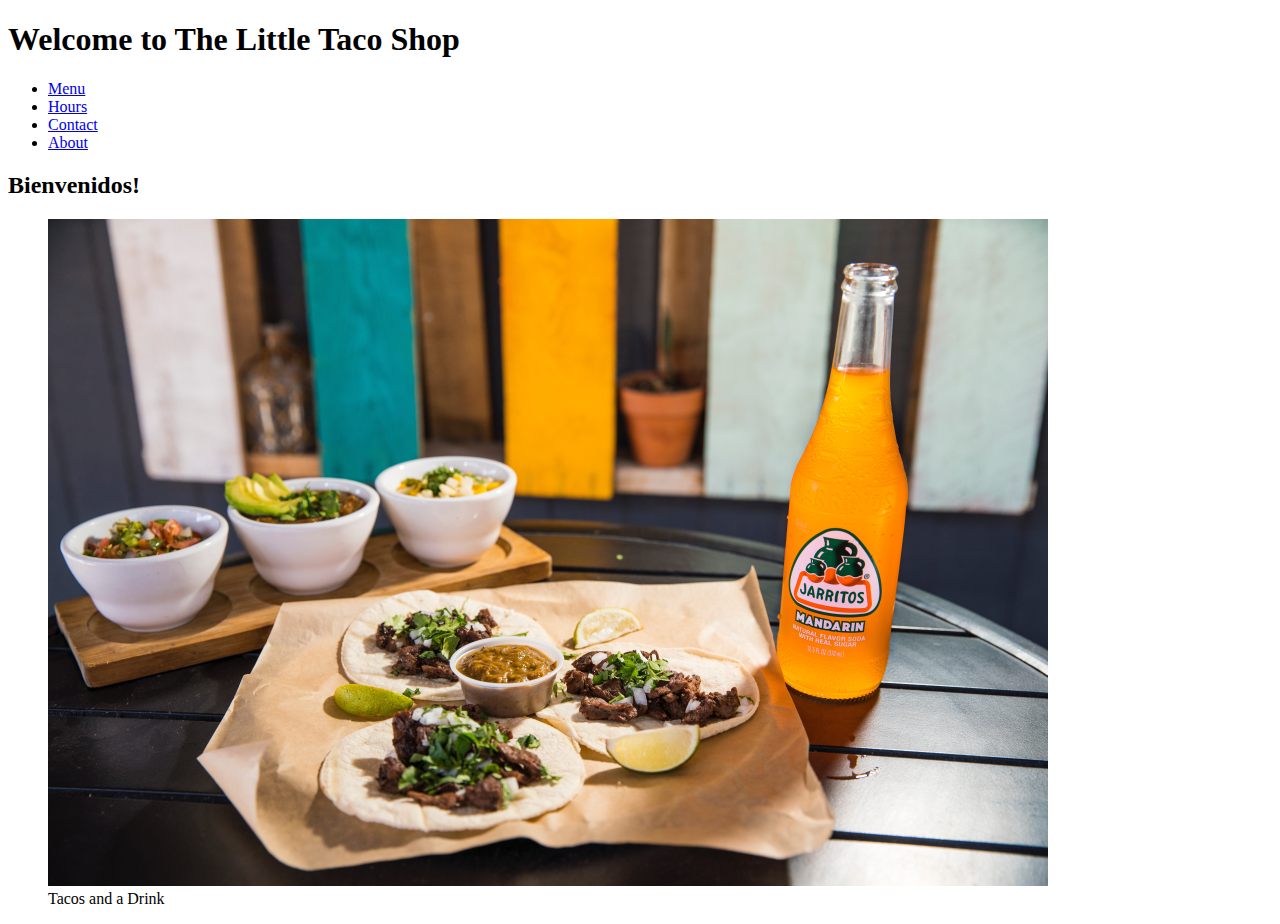
==== index.html @ 2882eade "updated mage" ====
<!DOCTYPE html>
<html lang="en">
  <head>
    <meta charset="UTF-8" />
    <meta name="viewport" content="width=device-width, initial-scale=1.0" />
    <title>The Little Taco Shop</title>
    <link rel="icon" href="favicon.ico" type="image/x-icon" />
    <link rel="stylesheet" href="css/style.css" />
  </head>
  <body>
    <header class="header">
      <h1 class="header__h1">Welcome to The Little Taco Shop</h1>
      <nav class="header__nav">
        <ul class="header__ul">
          <li><a href="#menu">Menu</a></li>
          <li><a href="hours.html">Hours</a></li>
          <li><a href="contact.html">Contact</a></li>
          <li>
            <a href="about.html">About</a>
          </li>
        </ul>
      </nav>
    </header>
    <section class="hero">
      <h2 class="hero__h2">Bienvenidos!</h2>
      <figure>
        <img
          src="img/tacos_and_drink_1000x667.png"
          alt="Tacos and a Drink"
          title="We love tacos!"
          width="1000"
          height="667"
        />
        <figcaption>Tacos and a Drink</figcaption>
      </figure>
    </section>
  </body>
</html>
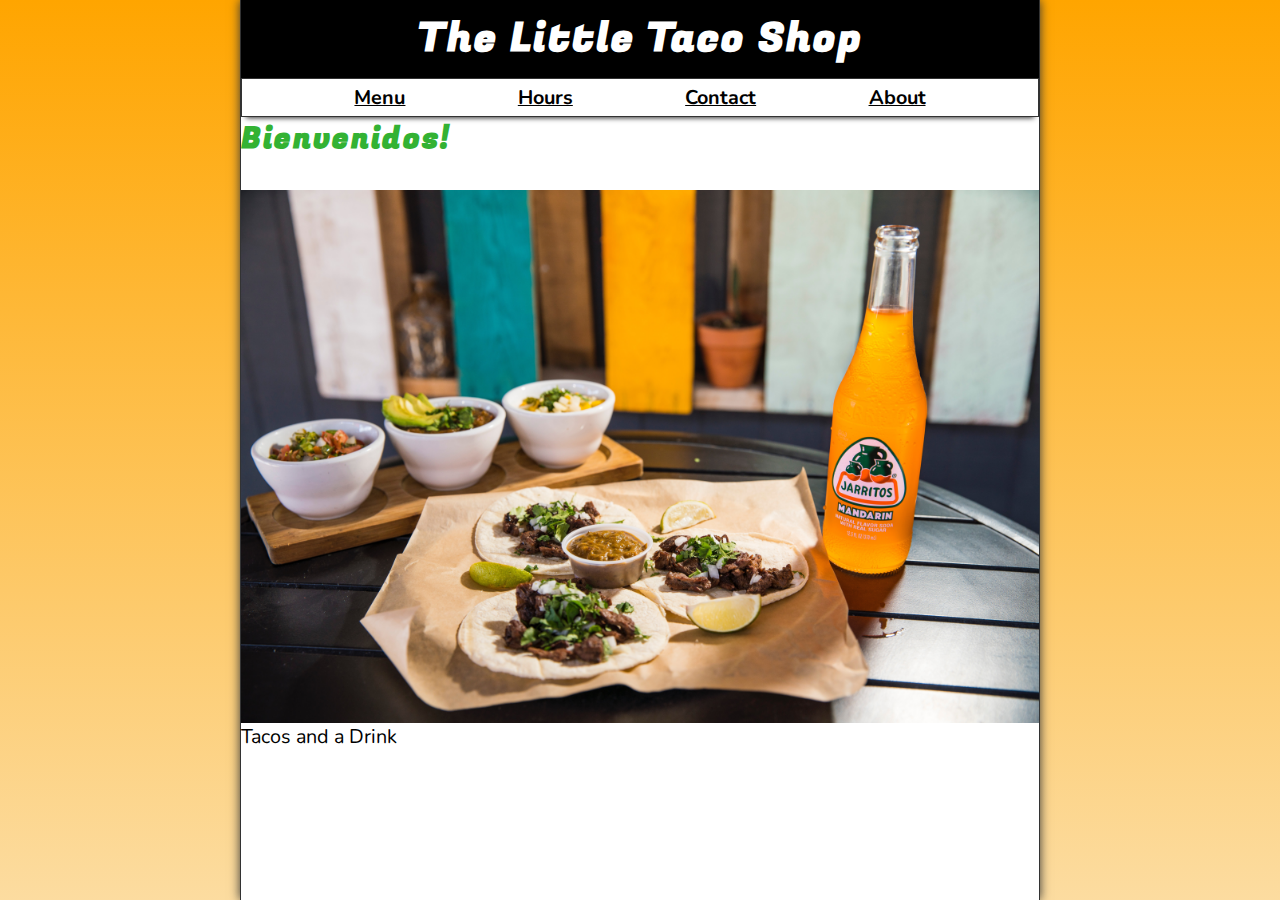
==== commit e8fbf9ff: "updated h1" ====
--- a/index.html
+++ b/index.html
@@ -9,7 +9,7 @@
   </head>
   <body>
     <header class="header">
-      <h1 class="header__h1">Welcome to The Little Taco Shop</h1>
+      <h1 class="header__h1">The Little Taco Shop</h1>
       <nav class="header__nav">
         <ul class="header__ul">
           <li><a href="#menu">Menu</a></li>
@@ -31,7 +31,7 @@
           width="1000"
           height="667"
         />
-        <figcaption>Tacos and a Drink</figcaption>
+        <figcaption class="offscreen">Tacos and a Drink</figcaption>
       </figure>
     </section>
   </body>
--- a/css/style.css
+++ b/css/style.css
@@ -0,0 +1,127 @@
+@import url("https://fonts.googleapis.com/css2?family=Fugaz+One&family=Nunito&display=swap");
+
+* {
+  margin: 0;
+  padding: 0;
+  box-sizing: border-box;
+}
+
+img {
+  display: block;
+  max-width: 100%;
+  height: auto;
+}
+
+input,
+button,
+textarea {
+  font: inherit;
+}
+
+/*  CSS Variables */
+
+:root {
+  --FF: "Nunito", sans-serif;
+  --FF-Headings: "Fugaz One", cursive;
+  --FS: clamp(1rem, 2.2vh, 1.5rem);
+  --BGCOLOR: orange;
+  --BGCOLOR-FADE: rgb(252, 220, 160);
+  --BGIMAGE: linear-gradient(to bottom, var(--BGCOLOR), var(--BGCOLOR-FADE));
+  --BODY-BGCOLOR: #fff;
+  --FONT-COLOR: #000;
+  --BORDER-COLOR: #333;
+  --BORDERS: 1px solid var(--BORDER-COLOR);
+  --HIGHLIGHT-COLOR: rgb(51, 178, 51);
+  --LINK-ACTIVE: orange;
+  --LINK-COLOR: #000;
+  --LINK-HOVER: hsla(0, 0%, 0%, 0.6);
+  --HEADER-BGCOLOR: #000;
+  --HEADER-COLOR: #fff;
+  ---NAV-BGCOLOR: #fff;
+  --PADDING-TB: 0.25em;
+  --PADDING-SIDE: 2.5%;
+  --MARGIN: clamp(1em, 2.5vh, 1.5em) 0;
+}
+
+/* Utility Classes */
+offscreen {
+  position: absolute;
+  left: -10000px;
+}
+nowrap {
+  white-space: nowrap;
+}
+.center {
+  text-align: center;
+}
+/* General Styling */
+
+html {
+  scroll-behavior: smooth;
+  font-size: var(--FS);
+  font-family: var(--FF);
+  background-color: var(--BGCOLOR);
+  background-image: var(--BGIMAGE);
+}
+body {
+  background-color: var(--BODY-BGCOLOR);
+  color: var(--FONT-COLOR);
+  min-height: 100vh;
+  max-width: 800px;
+  margin: 0 auto;
+  border-left: var(--BORDERS);
+  border-right: var(--BORDERS);
+  box-shadow: 0 0 10px var(--BORDER-COLOR);
+}
+
+h1,
+h2,
+h3 {
+  font-family: var(--FF-Headings);
+  letter-spacing: 0.1rem;
+}
+h2,
+h3 {
+  margin-bottom: 1em;
+  color: var(--HIGHLIGHT-COLOR);
+}
+p {
+  line-height: 1.5;
+}
+a:any-link {
+  color: var(--LINK-COLOR);
+}
+a:hover,
+a:focus-visible {
+  color: var(--LINK-HOVER);
+}
+a:active {
+  color: var(--LINK-ACTIVE);
+}
+
+/* Header section */
+
+.header {
+  position: sticky;
+  top: 0;
+  z-index: 1;
+}
+.header__h1 {
+  text-align: center;
+  background-color: var(--HEADER-BGCOLOR);
+  color: var(--HEADER-COLOR);
+  padding: var(--PADDING-TB) var(--PADDING-SIDE);
+}
+.header__nav {
+  background-color: var(---NAV-BGCOLOR);
+  border: var(--BORDERS);
+  font-weight: bold;
+  box-shadow: 0 6px 5px -5px var(--BORDER-COLOR);
+}
+.header__ul {
+  padding: var(--PADDING-TB) var(--PADDING-SIDE);
+  list-style-type: none;
+  display: flex;
+  justify-content: space-evenly;
+  gap: 1rem;
+}
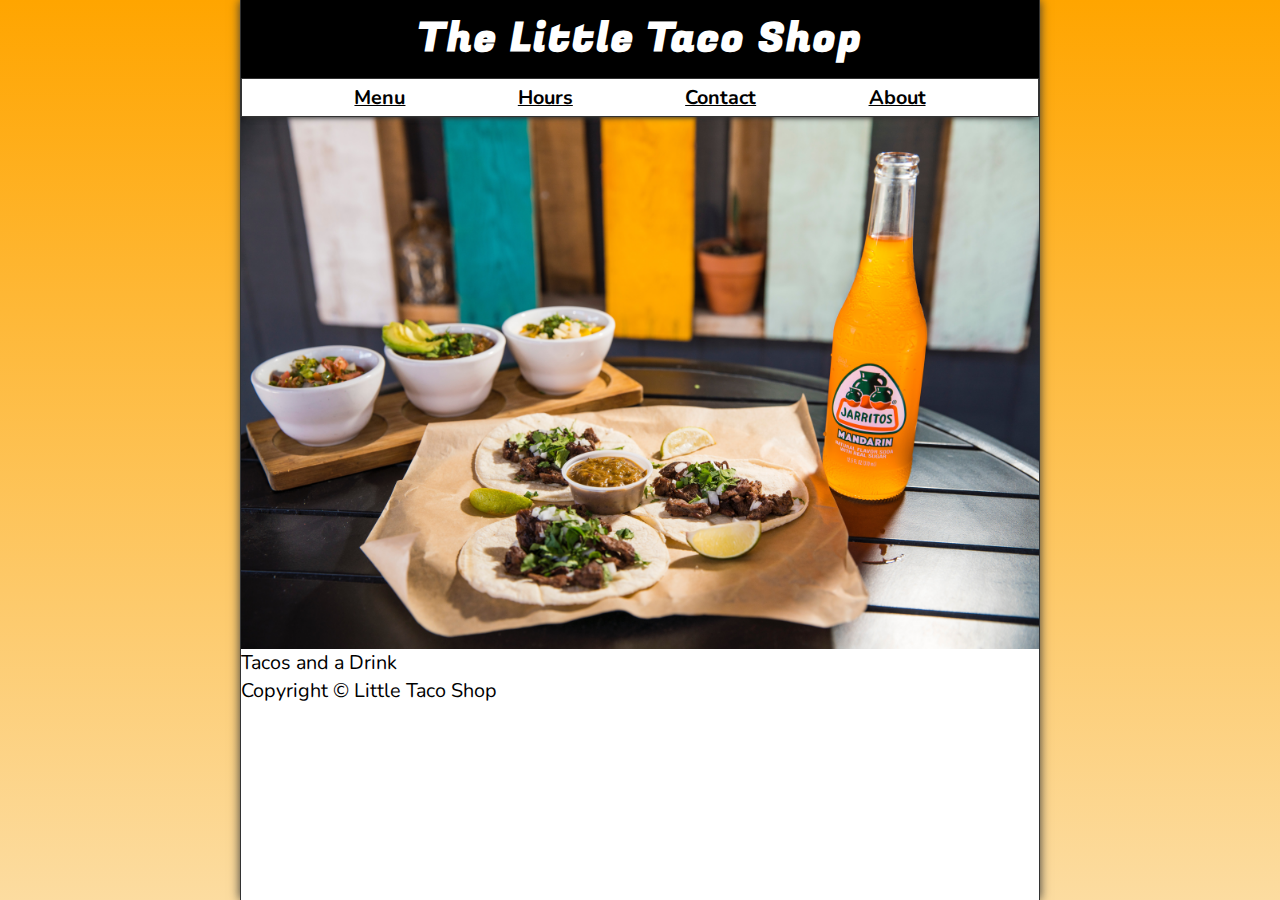
==== commit d5fb17e6: "added footer in index.html" ====
--- a/index.html
+++ b/index.html
@@ -34,5 +34,11 @@
         <figcaption class="offscreen">Tacos and a Drink</figcaption>
       </figure>
     </section>
+    <footer class="footer">
+      <p>
+        <span class="nowrap">Copyright &copy; <time id="year"></time></span>
+        <span class="nowrap">Little Taco Shop</span>
+      </p>
+    </footer>
   </body>
 </html>
--- a/css/style.css
+++ b/css/style.css
@@ -41,6 +41,8 @@
   --PADDING-TB: 0.25em;
   --PADDING-SIDE: 2.5%;
   --MARGIN: clamp(1em, 2.5vh, 1.5em) 0;
+  --HERO-BGCOLOR: rgba(51, 178, 51, 0.75);
+  --HERO-COLOR: #fff;
 }
 
 /* Utility Classes */
@@ -125,3 +127,33 @@
   justify-content: space-evenly;
   gap: 1rem;
 }
+.hero {
+  position: relative;
+}
+.hero__h2 {
+  background-color: var(--HERO-BGCOLOR);
+  color: var(--HERO-COLOR);
+  padding: 0.25em 0.5em;
+  text-shadow: 2px 2px 5px var(--BORDER-COLOR);
+  position: absolute;
+  top: -100px;
+  left: 20px;
+  animation: showWelcome 0.5s ease-in-out 1s forwards;
+}
+
+@keyframes showWelcome {
+  0% {
+    top: -20px;
+    transform: skew(0deg, -5deg) scaleY(0);
+  }
+
+  80% {
+    top: 30px;
+    transform: skew(10deg, -5deg) scaleY(1.2);
+  }
+
+  100% {
+    top: 20px;
+    transform: skew(-10deg, -5deg) scaleY(1);
+  }
+}
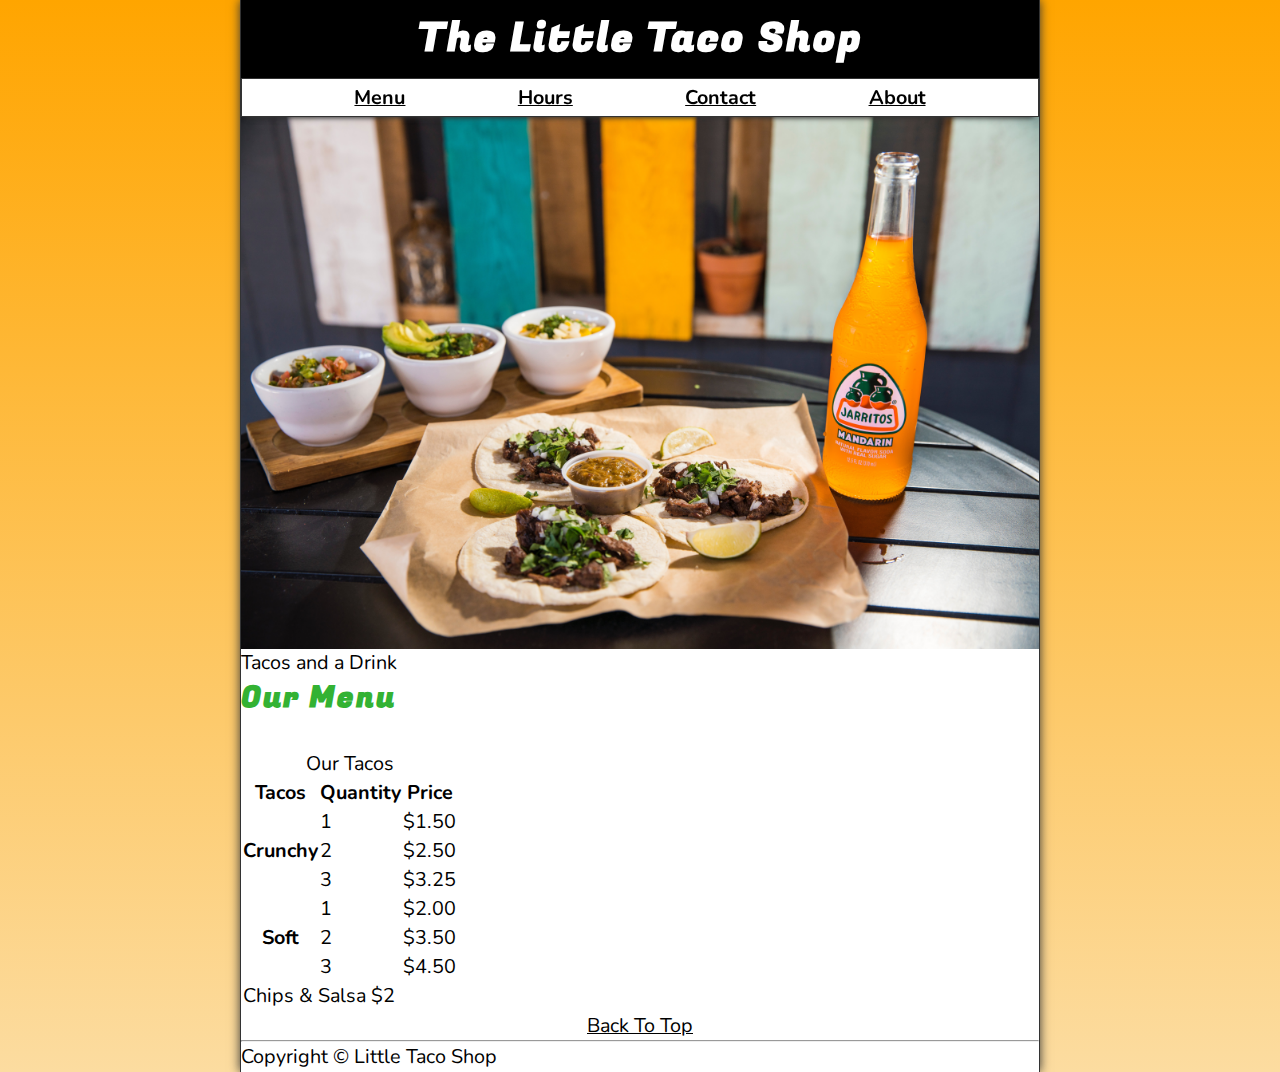
==== commit 0f7c2eaf: "added contents of main in index.html" ====
--- a/index.html
+++ b/index.html
@@ -34,6 +34,65 @@
         <figcaption class="offscreen">Tacos and a Drink</figcaption>
       </figure>
     </section>
+    <main class="main">
+      <article id="menu" class="main__article menu">
+        <h2 class="menu__h2">Our Menu</h2>
+        <table class="menu__container">
+          <caption class="offscreen">
+            Our Tacos
+          </caption>
+          <thead>
+            <tr>
+              <th class="menu__header" scope="col">Tacos</th>
+              <th class="menu__header" scope="col">Quantity</th>
+              <th class="menu__header" scope="col">Price</th>
+            </tr>
+          </thead>
+          <tbody>
+            <tr>
+              <th class="menu__item menu__cr" scope="row" rowspan="3">
+                Crunchy
+              </th>
+              <td class="menu__item">1</td>
+              <td class="menu__item">$1.50</td>
+            </tr>
+            <tr>
+              <td class="menu__item">2</td>
+              <td class="menu__item">$2.50</td>
+            </tr>
+            <tr>
+              <td class="menu__item">3</td>
+              <td class="menu__item">$3.25</td>
+            </tr>
+            <tr>
+              <th class="menu__item menu__sf" scope="row" rowspan="3">Soft</th>
+              <td class="menu__item">1</td>
+              <td class="menu__item">$2.00</td>
+            </tr>
+            <tr>
+              <td class="menu__item">2</td>
+              <td class="menu__item">$3.50</td>
+            </tr>
+            <tr>
+              <td class="menu__item">3</td>
+              <td class="menu__item">$4.50</td>
+            </tr>
+          </tbody>
+          <tfoot>
+            <tr>
+              <td class="menu__item menu__cs" colspan="3">
+                Chips &amp; Salsa $2
+              </td>
+            </tr>
+          </tfoot>
+        </table>
+
+        <p class="center">
+          <a href="#">Back To Top</a>
+        </p>
+      </article>
+    </main>
+    <hr />
     <footer class="footer">
       <p>
         <span class="nowrap">Copyright &copy; <time id="year"></time></span>
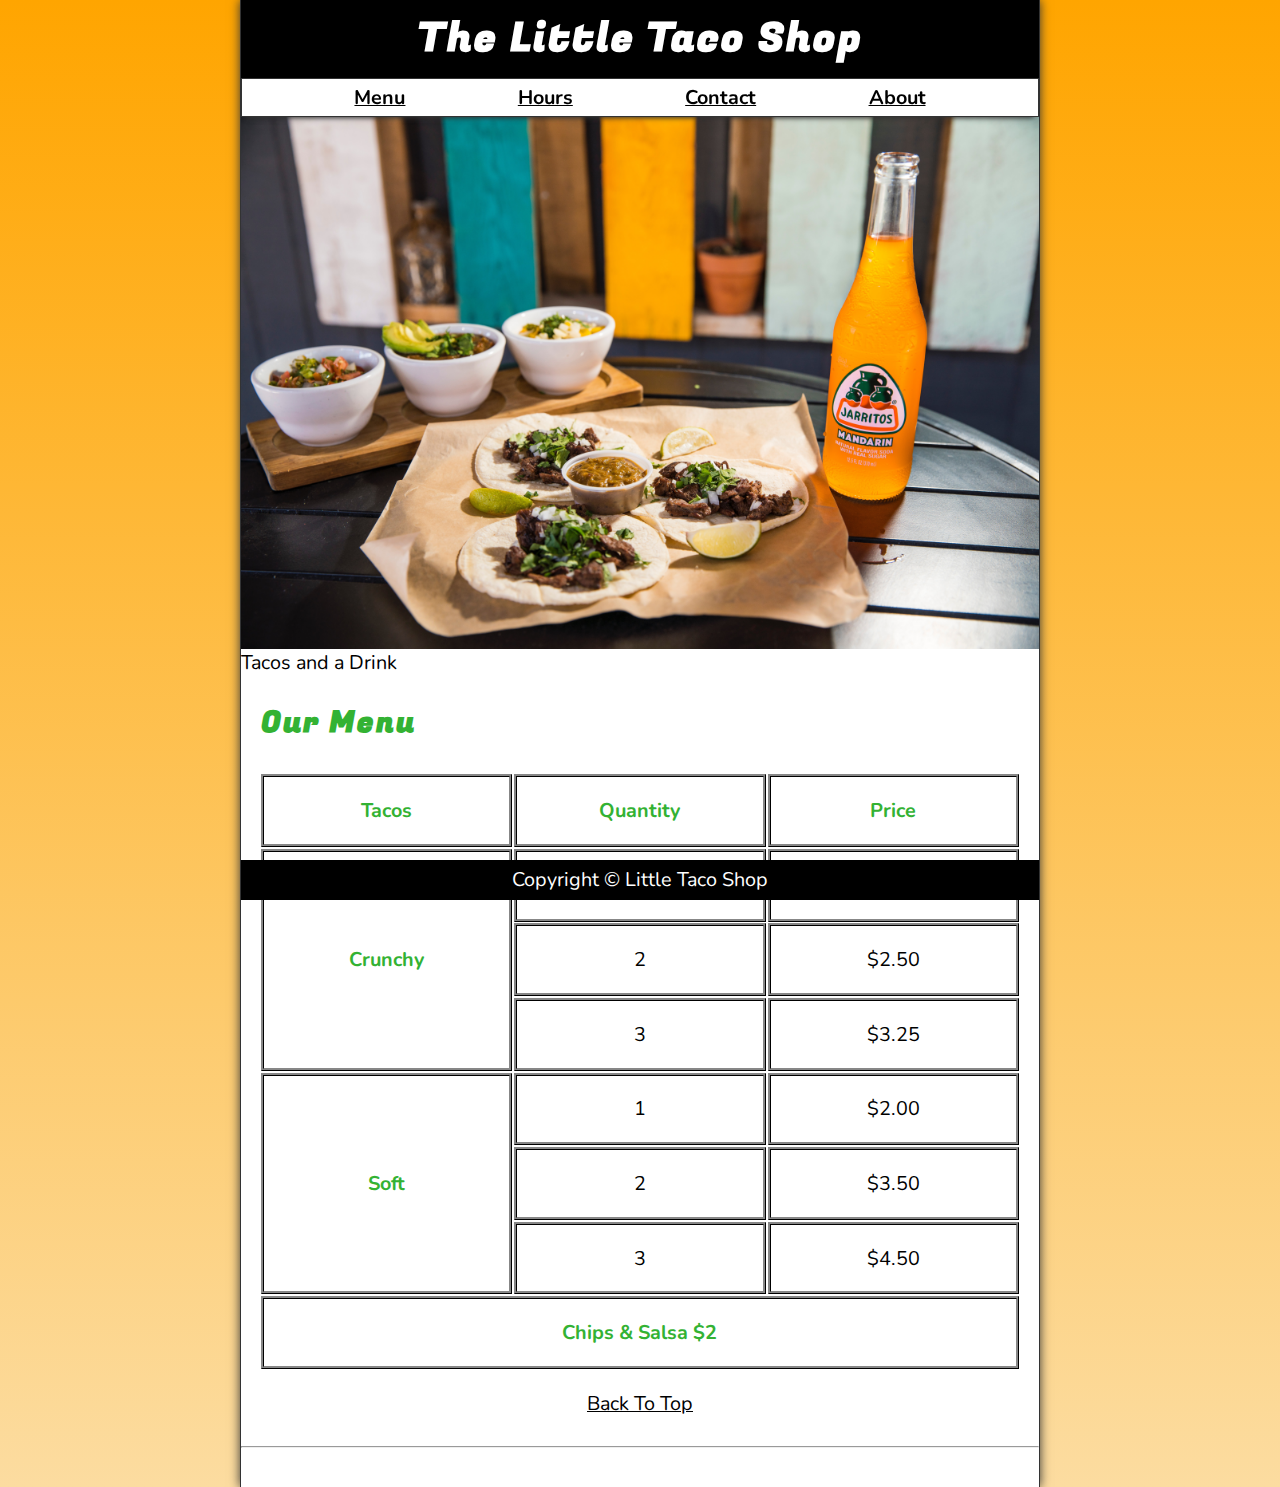
==== commit 3fa1d952: "removed caption of table; fixed bug" ====
--- a/index.html
+++ b/index.html
@@ -38,9 +38,9 @@
       <article id="menu" class="main__article menu">
         <h2 class="menu__h2">Our Menu</h2>
         <table class="menu__container">
-          <caption class="offscreen">
+          <!-- <caption class="offscreen">
             Our Tacos
-          </caption>
+          </caption> -->
           <thead>
             <tr>
               <th class="menu__header" scope="col">Tacos</th>
--- a/css/style.css
+++ b/css/style.css
@@ -157,3 +157,119 @@
     transform: skew(-10deg, -5deg) scaleY(1);
   }
 }
+.footer {
+  position: sticky;
+  bottom: 0;
+  background-color: var(--HEADER-BGCOLOR);
+  color: var(--HEADER-COLOR);
+  padding: var(--PADDING-TB) var(--PADDING-SIDE);
+  text-align: center;
+}
+.main {
+  padding: var(--PADDING-TB) var(--PADDING-SIDE);
+}
+.main__article {
+  scroll-margin-top: 6.5rem;
+  margin: var(--MARGIN);
+}
+.main__article:first-child {
+  margin-top: 1em;
+}
+.main__article:last-child {
+  min-height: calc(100vh-20rem);
+}
+
+/* About Section */
+
+.about__trivia {
+  margin: var(--MARGIN);
+}
+.about__trivia-answer {
+  margin-top: 1em;
+}
+
+/* Contact */
+.contact__h2 {
+  margin: 0;
+}
+.contact__fieldset {
+  border: none;
+}
+.contact__p {
+  margin: 1em 0;
+}
+.contact__label {
+  font-weight: bold;
+  display: block;
+}
+.contact__input,
+.contact__textarea {
+  padding: 0.5em;
+  border-radius: 15px;
+  border-width: 2px;
+  width: 100%;
+}
+.contact__button {
+  padding: 0.5em;
+  border-radius: 15px;
+  background-color: var(--HIGHLIGHT-COLOR);
+  color: var(--HEADER-COLOR);
+}
+/* Menu */
+
+thead,
+tbody,
+tfoot,
+tr {
+  display: contents;
+}
+.menu__container {
+  display: grid;
+  grid-template-columns: repeat(3, 1fr);
+  grid-template-areas:
+    "hd1 hd2 hd3"
+    "cr cr1 cr1p"
+    "cr cr2 cr2p"
+    "cr cr3 cr3p"
+    "sf sf1 sf1p"
+    "sf sf2 sf2p"
+    "sf sf3 sf3p"
+    "cs cs cs";
+  gap: 0.1em;
+  margin-bottom: 1em;
+}
+.menu__cr {
+  grid-area: cr;
+}
+.menu__sf {
+  grid-area: sf;
+}
+.menu__cs {
+  grid-area: cs;
+  color: var(--HIGHLIGHT-COLOR);
+  font-weight: bold;
+}
+.menu__cr,
+.menu__sf,
+.menu__cs,
+.menu__header {
+  color: var(--HIGHLIGHT-COLOR);
+  font-weight: bold;
+  height: 100%;
+  display: grid;
+  place-content: center;
+}
+.menu__header {
+  border-bottom: var(--BORDERS);
+}
+.menu__header,
+.menu__item {
+  width: 100%;
+  padding: 1em;
+  border: medium ridge var(--BORDER-COLOR);
+}
+.menu__item{
+  display: grid;
+  place-content: center;
+  
+}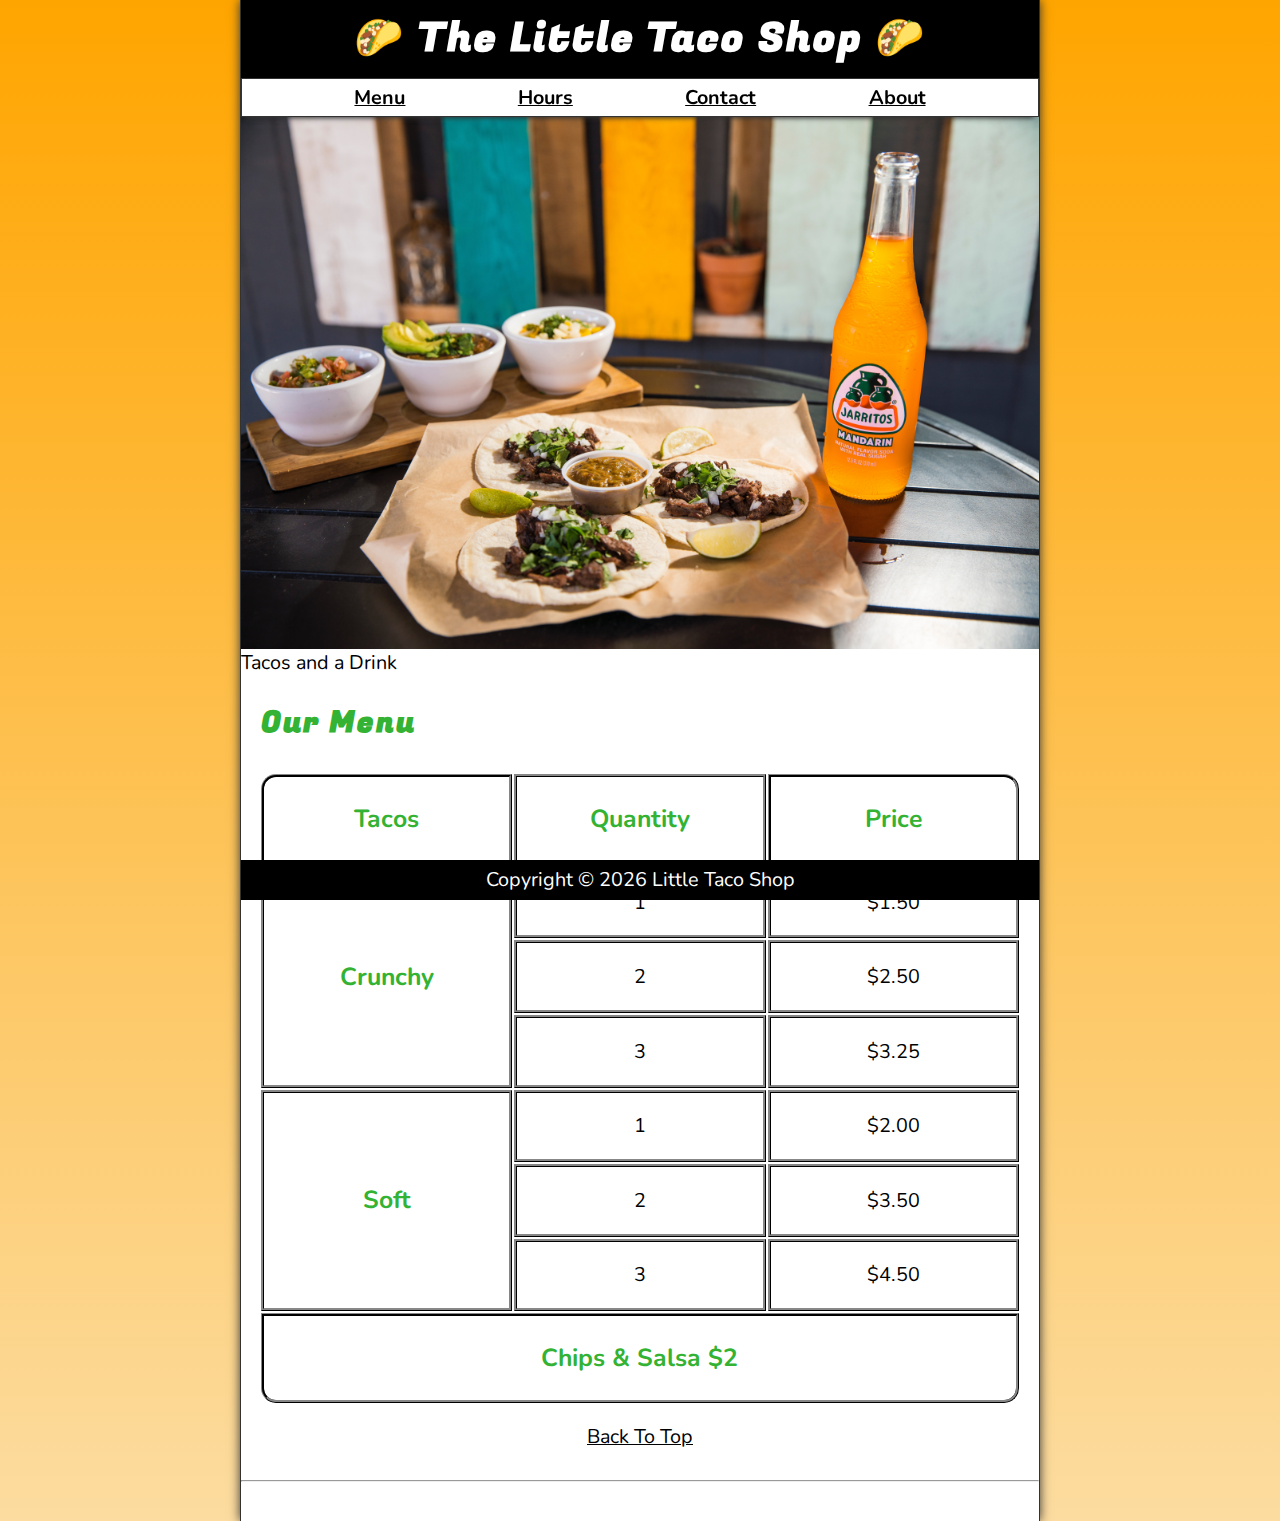
==== commit 9ce9bafd: "linked main.js to index.html" ====
--- a/index.html
+++ b/index.html
@@ -6,6 +6,7 @@
     <title>The Little Taco Shop</title>
     <link rel="icon" href="favicon.ico" type="image/x-icon" />
     <link rel="stylesheet" href="css/style.css" />
+    <script src="main.js" defer></script>
   </head>
   <body>
     <header class="header">
--- a/css/style.css
+++ b/css/style.css
@@ -268,8 +268,34 @@
   padding: 1em;
   border: medium ridge var(--BORDER-COLOR);
 }
-.menu__item{
+.menu__item {
   display: grid;
   place-content: center;
-  
-}+}
+
+thead th:first-child {
+  border-top-left-radius: 15px;
+}
+thead th:last-child {
+  border-top-right-radius: 15px;
+}
+tfoot td {
+  border-bottom-left-radius: 15px;
+  border-bottom-right-radius: 15px;
+}
+@media screen and (min-width: 576px) {
+  .header__h1::before {
+    content: "🌮 ";
+  }
+
+  .header__h1::after {
+    content: " 🌮";
+  }
+
+  .menu__header,
+  .menu__cr,
+  .menu__sf,
+  .menu__cs {
+    font-size: 125%;
+  }
+}
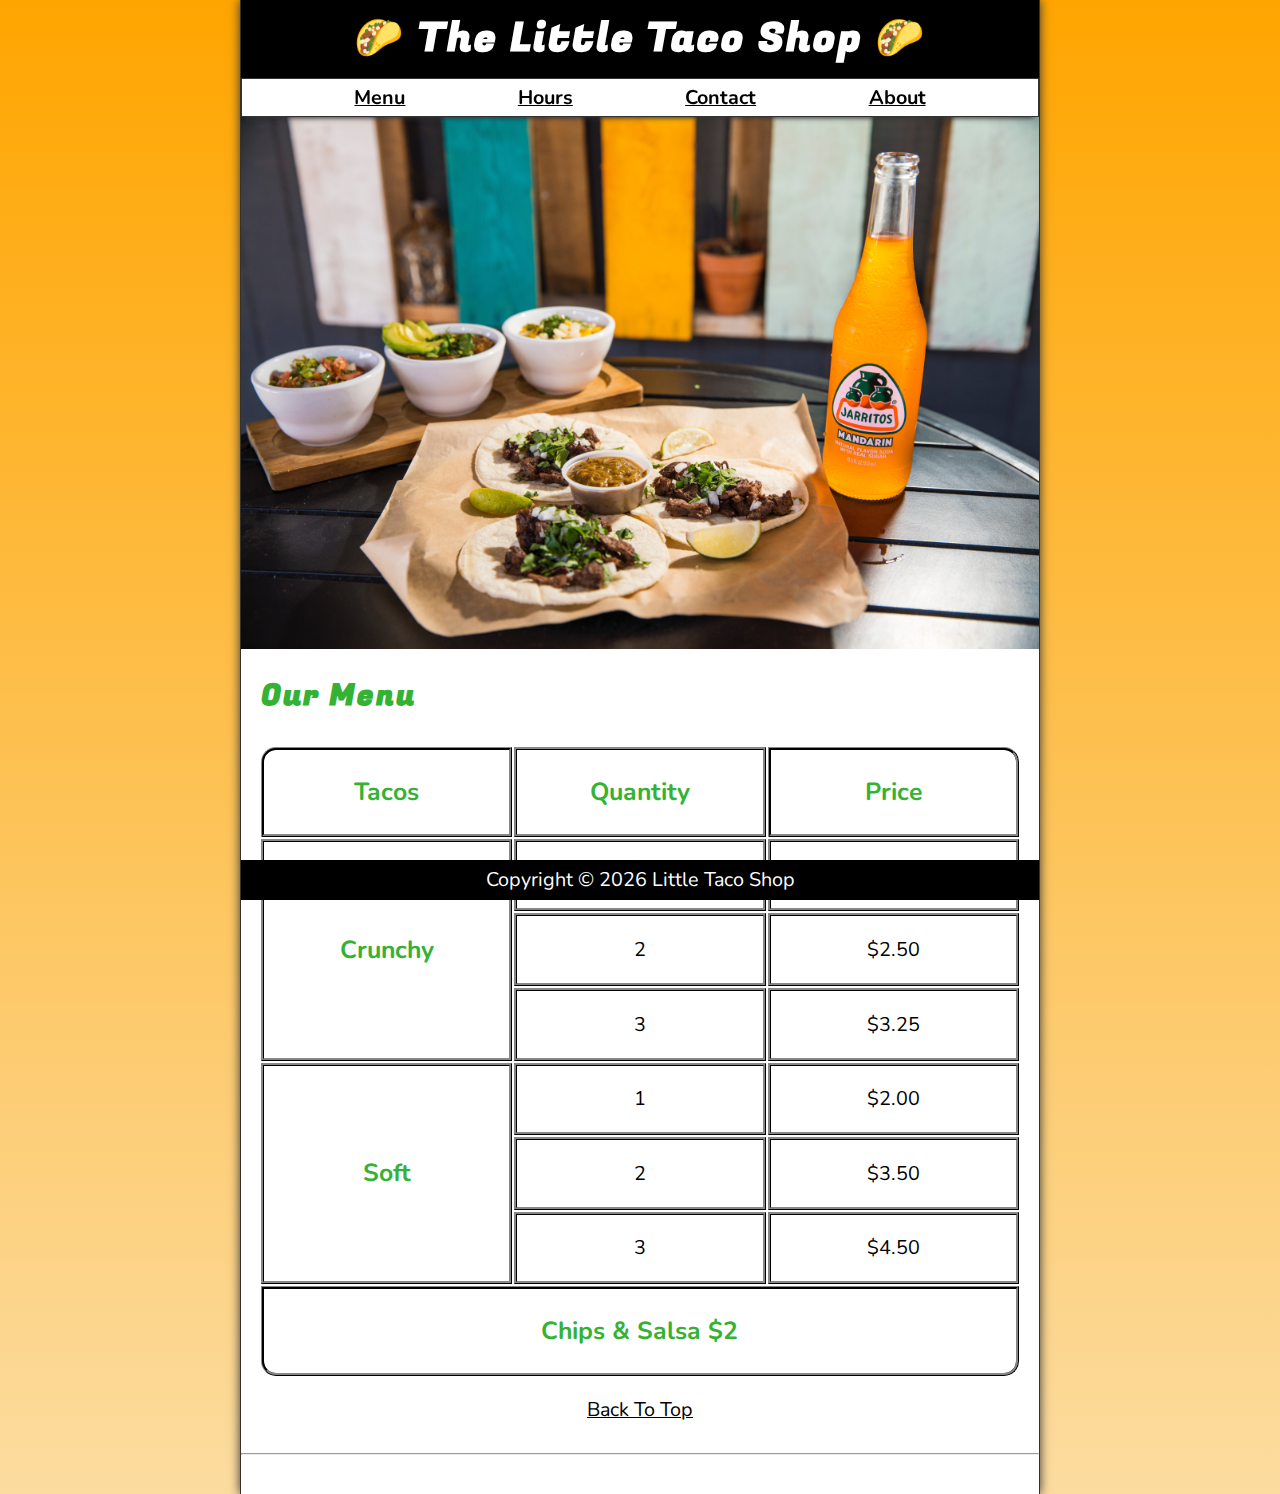
==== commit a3a4c41b: "removed figcaption" ====
--- a/index.html
+++ b/index.html
@@ -32,7 +32,7 @@
           width="1000"
           height="667"
         />
-        <figcaption class="offscreen">Tacos and a Drink</figcaption>
+        <!-- <figcaption class="offscreen">Tacos and a Drink</figcaption> -->
       </figure>
     </section>
     <main class="main">
